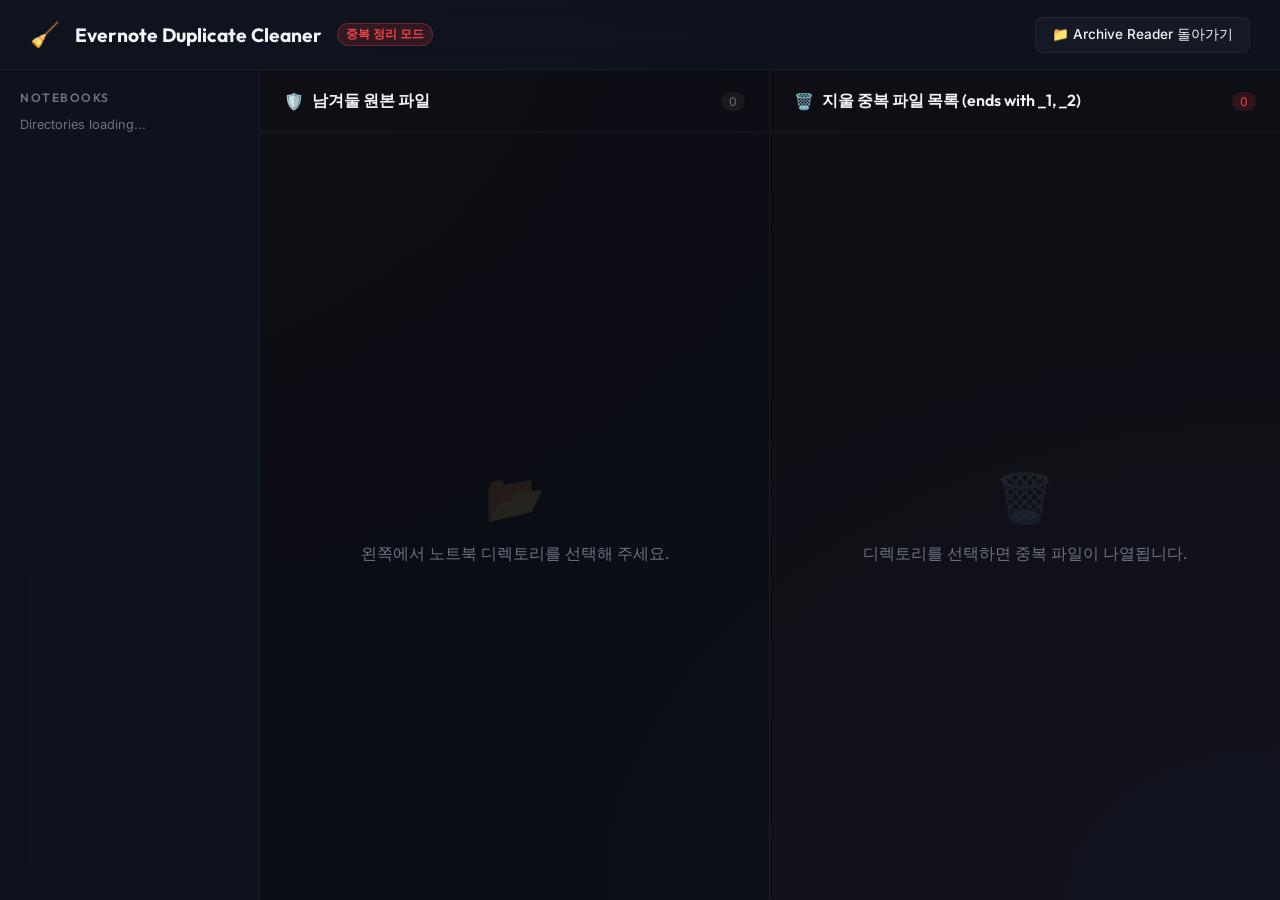
==== templates/cleaner.html @ 9acb80c5 "Initial commit: Evernote Archive Navigator & Cleaner" ====
<!DOCTYPE html>
<html lang="ko">
<head>
    <meta charset="UTF-8">
    <meta name="viewport" content="width=device-width, initial-scale=1.0">
    <title>Evernote Archive Duplicate Cleaner</title>
    
    <!-- Google Fonts -->
    <link rel="preconnect" href="https://fonts.googleapis.com">
    <link rel="preconnect" href="https://fonts.gstatic.com" crossorigin>
    <link href="https://fonts.googleapis.com/css2?family=Inter:wght@300;400;500;600;700&family=Outfit:wght@400;500;600;700;800&display=swap" rel="stylesheet">

    <!-- Shared Premium Vanilla CSS Stylesheet -->
    <link rel="stylesheet" href="/static/style.css">
</head>
<body class="cleaner-layout">

    <!-- App Header -->
    <div class="app-header">
        <div class="header-left">
            <span style="font-size: 1.5rem;">🧹</span>
            <div class="header-title">Evernote Duplicate Cleaner</div>
            <span class="header-badge">중복 정리 모드</span>
        </div>
        <a href="/" class="btn-link">📁 Archive Reader 돌아가기</a>
    </div>

    <!-- 3-Pane Body -->
    <div class="app-body">
        
        <!-- [Pane 1] Directory Navigation -->
        <div class="dir-sidebar">
            <div class="section-title">Notebooks</div>
            <div id="dir-list">
                <!-- Loaded dynamically -->
                <div style="font-size:0.8rem; color:var(--text-muted);">Directories loading...</div>
            </div>
        </div>

        <div class="workspace-panes">
            
            <!-- [Pane 2] Files to KEEP -->
            <div class="content-pane">
                <div class="pane-header">
                    <div class="pane-title">
                        <span>🛡️</span> 남겨둘 원본 파일
                    </div>
                    <span class="pane-count" id="keep-count">0</span>
                </div>
                
                <div class="pane-body" id="keep-pane-body">
                    <div class="empty-pane-message">
                        <div class="empty-icon">📂</div>
                        <p>왼쪽에서 노트북 디렉토리를 선택해 주세요.</p>
                    </div>
                </div>
            </div>

            <!-- [Pane 3] Files to DELETE -->
            <div class="content-pane" style="background: rgba(239, 68, 68, 0.015);">
                <div class="pane-header">
                    <div class="pane-title">
                        <span>🗑️</span> 지울 중복 파일 목록 (ends with _1, _2)
                    </div>
                    <span class="pane-count" id="delete-count" style="background: rgba(239, 68, 68, 0.15); color: var(--accent-danger);">0</span>
                </div>
                
                <div class="pane-body" id="delete-pane-body">
                    <div class="empty-pane-message">
                        <div class="empty-icon">🗑️</div>
                        <p>디렉토리를 선택하면 중복 파일이 나열됩니다.</p>
                    </div>
                </div>
                
                <!-- Action Footer -->
                <div class="pane-footer" id="delete-pane-footer" style="display: none;">
                    <div class="selection-controls">
                        <span class="control-link" onclick="selectAll(true)">All</span>
                        <span style="color:var(--border-hover)">|</span>
                        <span class="control-link" onclick="selectAll(false)">None</span>
                    </div>
                    <button class="btn-action" id="btn-delete-action" onclick="executeDeletion()" disabled>
                        <span>🔥</span> 선택한 중복 파일 지우기
                    </button>
                </div>
            </div>

        </div>
    </div>

    <!-- Success Toast Notification -->
    <div class="toast" id="toast-notif">
        🎉 선택한 중복 파일들을 성공적으로 지웠습니다!
    </div>

    <script>
        let currentNotebook = null;
        let deleteFilesList = [];

        document.addEventListener("DOMContentLoaded", () => {
            loadNotebooks();
        });

        // Load Notebooks (Pane 1)
        async function loadNotebooks() {
            try {
                const response = await fetch('/api/notebooks');
                const notebooks = await response.json();
                const container = document.getElementById("dir-list");
                
                let html = "";
                notebooks.forEach(nb => {
                    html += `
                        <div class="dir-item ${currentNotebook === nb.name ? 'active' : ''}" onclick="selectDirectory('${nb.name}')" id="dir-${nb.name}">
                            <div style="overflow: hidden; text-overflow: ellipsis; white-space: nowrap;">📁 <span>${nb.name}</span></div>
                            <span class="dir-count">${nb.count}</span>
                        </div>
                    `;
                });
                
                container.innerHTML = html || `<div style="font-size:0.8rem; color:var(--text-muted);">No notebooks found</div>`;
            } catch (e) {
                console.error("Failed to load notebooks:", e);
            }
        }

        // Select Notebook (Triggers Pane 2 & 3 scan)
        async function selectDirectory(name) {
            currentNotebook = name;
            
            // Update Active highlights
            document.querySelectorAll(".dir-item").forEach(item => item.classList.remove("active"));
            const target = document.getElementById(`dir-${name}`);
            if (target) target.classList.add("active");

            showLoading();

            try {
                const response = await fetch(`/api/cleaner/scan/${name}`);
                const data = await response.json();
                
                renderKeepPane(data.keep);
                renderDeletePane(data.delete);
            } catch (e) {
                console.error("Failed to scan directory:", e);
                showError();
            }
        }

        function showLoading() {
            const keepBody = document.getElementById("keep-pane-body");
            const deleteBody = document.getElementById("delete-pane-body");
            
            const loader = `
                <div class="empty-pane-message">
                    <div class="empty-icon">⏳</div>
                    <p>스캔 중...</p>
                </div>
            `;
            
            keepBody.innerHTML = loader;
            deleteBody.innerHTML = loader;
            document.getElementById("delete-pane-footer").style.display = "none";
        }

        function showError() {
            const err = `
                <div class="empty-pane-message">
                    <div class="empty-icon">⚠️</div>
                    <p>스캔하는 동안 오류가 발생했습니다.</p>
                </div>
            `;
            document.getElementById("keep-pane-body").innerHTML = err;
            document.getElementById("delete-pane-body").innerHTML = err;
        }

        // Render Keep Pane (Pane 2)
        function renderKeepPane(files) {
            const body = document.getElementById("keep-pane-body");
            document.getElementById("keep-count").textContent = files.length;

            if (files.length === 0) {
                body.innerHTML = `
                    <div class="empty-pane-message">
                        <div class="empty-icon">🛡️</div>
                        <p>보관할 대상이 없습니다.</p>
                    </div>
                `;
                return;
            }

            let html = "";
            files.forEach(f => {
                html += `
                    <div class="file-entry">
                        <div class="file-info">
                            <div class="file-name" title="${f.filename}">${f.filename}</div>
                            <div class="file-meta">
                                <span>⚖️ ${f.size}</span>
                                <span>🕒 ${f.date}</span>
                            </div>
                        </div>
                        <span style="color:var(--accent-secondary); font-size:1.1rem; filter:drop-shadow(0 0 4px rgba(16,185,129,0.3));">🛡️</span>
                    </div>
                `;
            });
            body.innerHTML = html;
        }

        // Render Delete Pane (Pane 3)
        function renderDeletePane(files) {
            const body = document.getElementById("delete-pane-body");
            const countElem = document.getElementById("delete-count");
            const footer = document.getElementById("delete-pane-footer");
            
            deleteFilesList = files;
            countElem.textContent = files.length;

            if (files.length === 0) {
                body.innerHTML = `
                    <div class="empty-pane-message" style="color:var(--accent-secondary)">
                        <div class="empty-icon" style="opacity:0.3">✨</div>
                        <h3>이 디렉토리는 깨끗합니다!</h3>
                        <p style="margin-top:8px; font-size:0.85rem; color:var(--text-muted);">중복 파일(_1, _2)이 발견되지 않았습니다.</p>
                    </div>
                `;
                footer.style.display = "none";
                return;
            }

            let html = "";
            files.forEach((f, idx) => {
                html += `
                    <div class="file-entry" style="border-color: rgba(239,68,68,0.15);">
                        <div class="file-info">
                            <div class="file-name" title="${f.filename}" style="color:var(--text-title); font-weight:600;">${f.filename}</div>
                            <div class="file-meta">
                                <span style="color:var(--accent-danger);">🗑️ 중복</span>
                                <span>⚖️ ${f.size}</span>
                                <span>🕒 ${f.date}</span>
                            </div>
                            <div style="font-size:0.7rem; color:var(--text-muted); margin-top:4px;">
                                ↳ 원본 보관: <span style="color:var(--accent-primary);">${f.keep_version}</span>
                            </div>
                        </div>
                        <label class="check-container">
                            <input type="checkbox" class="checkbox-input" id="check-${idx}" checked onchange="updateButtonState()">
                            <span class="custom-checkbox"></span>
                        </label>
                    </div>
                `;
            });
            
            body.innerHTML = html;
            footer.style.display = "flex";
            updateButtonState();
        }

        // Update action button disable state based on checks
        function updateButtonState() {
            const btn = document.getElementById("btn-delete-action");
            const anyChecked = getSelectedFilenames().length > 0;
            btn.disabled = !anyChecked;
        }

        // Get selected filenames to delete
        function getSelectedFilenames() {
            const selected = [];
            deleteFilesList.forEach((f, idx) => {
                const cb = document.getElementById(`check-${idx}`);
                if (cb && cb.checked) {
                    selected.push(f.filename);
                }
            });
            return selected;
        }

        // Select All / Selection Controls
        function selectAll(checked) {
            deleteFilesList.forEach((_, idx) => {
                const cb = document.getElementById(`check-${idx}`);
                if (cb) cb.checked = checked;
            });
            updateButtonState();
        }

        // Execute Deletion via Backend API
        async function executeDeletion() {
            const selectedFiles = getSelectedFilenames();
            if (selectedFiles.length === 0) return;

            const confirmMsg = `정말로 선택한 ${selectedFiles.length}개의 중복 파일(_1, _2)을 영구히 삭제하시겠습니까?\n이 작업은 되돌릴 수 없습니다.`;
            if (!confirm(confirmMsg)) return;

            const btn = document.getElementById("btn-delete-action");
            btn.disabled = true;
            btn.innerHTML = "<span>⏳</span> 삭제 중...";

            try {
                const response = await fetch('/api/cleaner/delete', {
                    method: 'POST',
                    headers: {
                        'Content-Type': 'application/json'
                    },
                    body: JSON.stringify({
                        notebook: currentNotebook,
                        files: selectedFiles
                    })
                });

                const result = await response.json();
                if (result.status === "success") {
                    showToast();
                    // Reload directory and sidebar counts
                    await selectDirectory(currentNotebook);
                    await loadNotebooks();
                } else {
                    alert("삭제 작업 중 오류가 발생했습니다: " + JSON.stringify(result.errors));
                    btn.innerHTML = "<span>🔥</span> 선택한 중복 파일 지우기";
                    updateButtonState();
                }
            } catch (e) {
                console.error("Deletion failed:", e);
                alert("서버 연결 실패로 인해 삭제에 실패했습니다.");
                btn.innerHTML = "<span>🔥</span> 선택한 중복 파일 지우기";
                updateButtonState();
            }
        }

        // Toast Trigger
        function showToast() {
            const toast = document.getElementById("toast-notif");
            toast.style.display = "block";
            setTimeout(() => {
                toast.style.display = "none";
            }, 3000);
        }
    </script>
</body>
</html>
---- static/style.css ----
/* ==========================================================================
   Evernote Archive Navigator & Cleaner Shared CSS System
   Aesthetic, Vibrant Modern Dark Mode Design
   ========================================================================== */

:root {
    --bg-main: #0B0E14;
    --bg-sidebar: rgba(15, 20, 32, 0.7);
    --bg-card: rgba(22, 29, 45, 0.45);
    --bg-card-hover: rgba(30, 39, 61, 0.6);
    --border-color: rgba(255, 255, 255, 0.05);
    --border-hover: rgba(255, 255, 255, 0.12);
    
    /* Accents */
    --accent-primary: #3B82F6;
    --accent-primary-rgb: 59, 130, 246;
    --accent-secondary: #10B981;
    --accent-danger: #EF4444;
    --accent-danger-hover: #DC2626;
    
    /* Typography */
    --text-title: #F3F4F6;
    --text-body: #9CA3AF;
    --text-muted: #6B7280;
    
    /* Dimensions */
    --sidebar-width: 280px;
    --cleaner-sidebar-width: 260px;
    --list-width: 360px;
    --pane-width: 50%;
    
    /* Effects */
    --shadow-premium: 0 8px 32px 0 rgba(0, 0, 0, 0.37);
}

/* ==========================================================================
   1. Base Global Reset & Scrollbars
   ========================================================================== */
* {
    box-sizing: border-box;
    margin: 0;
    padding: 0;
}

body {
    font-family: 'Inter', sans-serif;
    background-color: var(--bg-main);
    color: var(--text-body);
    height: 100vh;
    overflow: hidden;
    display: flex;
}

/* Base layouts */
.index-layout {
    flex-direction: row;
    background-image: 
        radial-gradient(at 0% 0%, rgba(59, 130, 246, 0.07) 0px, transparent 50%),
        radial-gradient(at 100% 100%, rgba(16, 185, 129, 0.05) 0px, transparent 50%);
}

.cleaner-layout {
    flex-direction: column;
    background-image: 
        radial-gradient(at 0% 0%, rgba(239, 68, 68, 0.04) 0px, transparent 50%),
        radial-gradient(at 100% 100%, rgba(59, 130, 246, 0.05) 0px, transparent 50%);
}

/* Custom Scrollbars */
::-webkit-scrollbar {
    width: 6px;
    height: 6px;
}
::-webkit-scrollbar-track {
    background: transparent;
}
::-webkit-scrollbar-thumb {
    background: rgba(255, 255, 255, 0.1);
    border-radius: 4px;
}
::-webkit-scrollbar-thumb:hover {
    background: rgba(255, 255, 255, 0.25);
}

/* ==========================================================================
   2. Shared UI Components
   ========================================================================== */
.section-title {
    font-family: 'Outfit', sans-serif;
    font-size: 0.75rem;
    font-weight: 600;
    text-transform: uppercase;
    letter-spacing: 1.5px;
    color: var(--text-muted);
    margin-bottom: 12px;
}

/* Toast popup notification */
.toast {
    position: fixed;
    bottom: 30px;
    right: 30px;
    background: rgba(16, 185, 129, 0.95);
    border: 1px solid rgba(16, 185, 129, 0.4);
    color: white;
    padding: 12px 24px;
    border-radius: 8px;
    box-shadow: 0 8px 32px rgba(0,0,0,0.5);
    font-size: 0.9rem;
    font-weight: 500;
    display: none;
    z-index: 1000;
    animation: slideIn 0.3s cubic-bezier(0.4, 0, 0.2, 1);
}

@keyframes slideIn {
    from { transform: translateY(20px); opacity: 0; }
    to { transform: translateY(0); opacity: 1; }
}

/* Empty State Styling */
.viewer-empty, .empty-pane-message {
    display: flex;
    flex-direction: column;
    align-items: center;
    justify-content: center;
    height: 100%;
    color: var(--text-muted);
    text-align: center;
    padding: 40px;
}

.viewer-empty-icon, .empty-icon {
    font-size: 3rem;
    margin-bottom: 16px;
    color: rgba(255, 255, 255, 0.1);
}

/* ==========================================================================
   3. Index / MDBrowser Specific CSS (templates/index.html)
   ========================================================================== */

/* 3-Column Layout */
.sidebar {
    width: var(--sidebar-width);
    background: var(--bg-sidebar);
    backdrop-filter: blur(16px);
    -webkit-backdrop-filter: blur(16px);
    border-right: 1px solid var(--border-color);
    display: flex;
    flex-direction: column;
    flex-shrink: 0;
}

.notes-list-panel {
    width: var(--list-width);
    background: rgba(11, 14, 20, 0.4);
    border-right: 1px solid var(--border-color);
    display: flex;
    flex-direction: column;
    flex-shrink: 0;
}

.viewer-panel {
    flex-grow: 1;
    display: flex;
    flex-direction: column;
    background: rgba(11, 14, 20, 0.25);
    overflow: hidden;
    position: relative;
}

/* Logo Section */
.logo-section {
    padding: 24px;
    border-bottom: 1px solid var(--border-color);
}

.logo-title {
    font-family: 'Outfit', sans-serif;
    font-size: 1.25rem;
    font-weight: 700;
    color: var(--text-title);
    display: flex;
    align-items: center;
    gap: 10px;
    letter-spacing: -0.5px;
}

.logo-icon {
    color: var(--accent-primary);
    font-size: 1.5rem;
}

.scrollable-content {
    flex-grow: 1;
    overflow-y: auto;
    padding: 20px;
}

.scrollable-content .section-title {
    margin-top: 24px;
}
.scrollable-content .section-title:first-child {
    margin-top: 0;
}

/* Navigation Lists (Notebooks, Tags) */
.nav-item {
    display: flex;
    align-items: center;
    justify-content: space-between;
    padding: 10px 12px;
    border-radius: 8px;
    cursor: pointer;
    transition: all 0.2s cubic-bezier(0.4, 0, 0.2, 1);
    margin-bottom: 4px;
    font-size: 0.9rem;
    border: 1px solid transparent;
}

.nav-item:hover {
    background-color: var(--bg-card-hover);
    color: var(--text-title);
    border: 1px solid var(--border-color);
}

.nav-item.active {
    background-color: rgba(var(--accent-primary-rgb), 0.15);
    color: var(--text-title);
    border: 1px solid rgba(var(--accent-primary-rgb), 0.3);
    font-weight: 500;
}

.nav-item-left {
    display: flex;
    align-items: center;
    gap: 10px;
    overflow: hidden;
    text-overflow: ellipsis;
    white-space: nowrap;
}

.nav-count {
    background: rgba(255, 255, 255, 0.05);
    padding: 2px 8px;
    border-radius: 20px;
    font-size: 0.75rem;
    color: var(--text-muted);
}

.nav-item.active .nav-count {
    background: rgba(var(--accent-primary-rgb), 0.2);
    color: var(--accent-primary);
}

/* Global Tag Cloud */
.tag-cloud {
    display: flex;
    flex-wrap: wrap;
    gap: 6px;
    margin-top: 10px;
}

.tag-badge {
    background: rgba(255, 255, 255, 0.03);
    border: 1px solid var(--border-color);
    color: var(--text-body);
    padding: 4px 10px;
    border-radius: 14px;
    font-size: 0.75rem;
    cursor: pointer;
    transition: all 0.15s ease;
}

.tag-badge:hover, .tag-badge.active {
    background: rgba(var(--accent-primary-rgb), 0.15);
    border-color: rgba(var(--accent-primary-rgb), 0.4);
    color: var(--text-title);
}

/* Search Container */
.list-header {
    padding: 20px;
    border-bottom: 1px solid var(--border-color);
}

.search-container {
    position: relative;
}

.search-input {
    width: 100%;
    background: rgba(255, 255, 255, 0.03);
    border: 1px solid var(--border-color);
    border-radius: 8px;
    padding: 10px 12px 10px 36px;
    color: var(--text-title);
    font-family: inherit;
    font-size: 0.9rem;
    transition: all 0.2s ease;
}

.search-input:focus {
    outline: none;
    border-color: var(--accent-primary);
    background: rgba(255, 255, 255, 0.05);
    box-shadow: 0 0 0 3px rgba(var(--accent-primary-rgb), 0.15);
}

.search-icon {
    position: absolute;
    left: 12px;
    top: 50%;
    transform: translateY(-50%);
    color: var(--text-muted);
    pointer-events: none;
    font-size: 0.95rem;
}

/* Note Cards List */
.cards-container {
    flex-grow: 1;
    overflow-y: auto;
    padding: 16px;
}

.note-card {
    background: var(--bg-card);
    border: 1px solid var(--border-color);
    border-radius: 12px;
    padding: 16px;
    margin-bottom: 12px;
    cursor: pointer;
    transition: all 0.25s cubic-bezier(0.4, 0, 0.2, 1);
    position: relative;
    overflow: hidden;
}

.note-card:hover {
    transform: translateY(-2px);
    background: var(--bg-card-hover);
    border-color: var(--border-hover);
    box-shadow: var(--shadow-premium);
}

.note-card.active {
    background: rgba(var(--accent-primary-rgb), 0.08);
    border-color: rgba(var(--accent-primary-rgb), 0.4);
}

.note-card.active::before {
    content: '';
    position: absolute;
    left: 0;
    top: 0;
    bottom: 0;
    width: 4px;
    background: var(--accent-primary);
}

.card-title {
    font-family: 'Outfit', sans-serif;
    font-size: 0.95rem;
    font-weight: 600;
    color: var(--text-title);
    margin-bottom: 6px;
    line-height: 1.4;
    display: -webkit-box;
    -webkit-line-clamp: 2;
    -webkit-box-orient: vertical;
    overflow: hidden;
}

.card-meta {
    display: flex;
    align-items: center;
    justify-content: space-between;
    font-size: 0.75rem;
    color: var(--text-muted);
    margin-bottom: 8px;
}

.card-snippet {
    font-size: 0.8rem;
    color: var(--text-body);
    line-height: 1.5;
    display: -webkit-box;
    -webkit-line-clamp: 2;
    -webkit-box-orient: vertical;
    overflow: hidden;
    margin-bottom: 10px;
}

.card-tags {
    display: flex;
    flex-wrap: wrap;
    gap: 4px;
}

.card-tag {
    background: rgba(255, 255, 255, 0.03);
    border: 1px solid var(--border-color);
    color: var(--text-muted);
    font-size: 0.7rem;
    padding: 1px 6px;
    border-radius: 4px;
}

/* Note Reader Headers */
.viewer-header {
    padding: 30px 40px;
    border-bottom: 1px solid var(--border-color);
    background: rgba(11, 14, 20, 0.15);
}

.viewer-title {
    font-family: 'Outfit', sans-serif;
    font-size: 1.8rem;
    font-weight: 700;
    color: var(--text-title);
    margin-bottom: 12px;
    line-height: 1.3;
}

.viewer-meta-grid {
    display: flex;
    flex-wrap: wrap;
    gap: 20px;
    font-size: 0.8rem;
    color: var(--text-muted);
    border-top: 1px solid rgba(255,255,255,0.03);
    padding-top: 12px;
}

.meta-field {
    display: flex;
    align-items: center;
    gap: 6px;
}

.meta-label {
    font-weight: 500;
    color: var(--text-muted);
}

.meta-value {
    color: var(--text-body);
}

.viewer-body {
    flex-grow: 1;
    overflow-y: auto;
    padding: 40px;
    line-height: 1.7;
    font-size: 1rem;
    color: rgba(243, 244, 246, 0.85);
}

.icon {
    display: inline-block;
    width: 1em;
    height: 1em;
    stroke-width: 0;
    stroke: currentColor;
    fill: currentColor;
}

/* ==========================================================================
   4. Markdown Visual Rendering Elements
   ========================================================================== */
.markdown-body h1, .markdown-body h2, .markdown-body h3, .markdown-body h4 {
    font-family: 'Outfit', sans-serif;
    color: var(--text-title);
    margin-top: 32px;
    margin-bottom: 16px;
    font-weight: 600;
    line-height: 1.3;
}

.markdown-body h1 { font-size: 1.5rem; border-bottom: 1px solid var(--border-color); padding-bottom: 8px; }
.markdown-body h2 { font-size: 1.3rem; }
.markdown-body h3 { font-size: 1.1rem; }

.markdown-body p {
    margin-bottom: 16px;
}

.markdown-body a {
    color: var(--accent-primary);
    text-decoration: none;
    border-bottom: 1px solid transparent;
    transition: border 0.15s ease;
}

.markdown-body a:hover {
    border-bottom-color: var(--accent-primary);
}

.markdown-body ul, .markdown-body ol {
    margin-left: 24px;
    margin-bottom: 16px;
}

.markdown-body li {
    margin-bottom: 6px;
}

.markdown-body code {
    font-family: 'Courier New', Courier, monospace;
    background: rgba(255, 255, 255, 0.05);
    padding: 2px 6px;
    border-radius: 4px;
    font-size: 0.9em;
    color: #F87171;
}

.markdown-body pre {
    background: #1E293B !important;
    padding: 16px;
    border-radius: 8px;
    overflow-x: auto;
    margin-bottom: 20px;
    border: 1px solid var(--border-color);
}

.markdown-body pre code {
    background: transparent;
    padding: 0;
    color: inherit;
    font-size: 0.9rem;
}

.markdown-body blockquote {
    border-left: 4px solid var(--accent-primary);
    padding-left: 16px;
    margin-bottom: 20px;
    color: var(--text-muted);
    font-style: italic;
    background: rgba(255, 255, 255, 0.01);
    padding-top: 8px;
    padding-bottom: 8px;
    border-top-right-radius: 4px;
    border-bottom-right-radius: 4px;
}

.markdown-body img {
    max-width: 100%;
    height: auto;
    border-radius: 8px;
    margin-top: 16px;
    margin-bottom: 16px;
    border: 1px solid var(--border-color);
    box-shadow: 0 4px 20px rgba(0, 0, 0, 0.3);
    display: block;
}

.markdown-body table {
    width: 100%;
    border-collapse: collapse;
    margin-bottom: 20px;
    font-size: 0.9rem;
}

.markdown-body th, .markdown-body td {
    border: 1px solid var(--border-color);
    padding: 8px 12px;
    text-align: left;
}

.markdown-body th {
    background: rgba(255, 255, 255, 0.03);
    color: var(--text-title);
    font-weight: 600;
}

/* ==========================================================================
   5. Cleaner / Duplicate Cleaner Specific CSS (templates/cleaner.html)
   ========================================================================== */

/* Cleaner Header Styling */
.app-header {
    height: 70px;
    border-bottom: 1px solid var(--border-color);
    background: rgba(15, 20, 32, 0.8);
    backdrop-filter: blur(12px);
    display: flex;
    align-items: center;
    justify-content: space-between;
    padding: 0 30px;
    flex-shrink: 0;
}

.header-left {
    display: flex;
    align-items: center;
    gap: 15px;
}

.header-title {
    font-family: 'Outfit', sans-serif;
    font-size: 1.2rem;
    font-weight: 700;
    color: var(--text-title);
}

.header-badge {
    background: rgba(239, 68, 68, 0.15);
    color: var(--accent-danger);
    border: 1px solid rgba(239, 68, 68, 0.3);
    font-size: 0.75rem;
    padding: 2px 8px;
    border-radius: 20px;
    font-weight: 600;
}

.btn-link {
    background: rgba(255,255,255,0.03);
    border: 1px solid var(--border-color);
    color: var(--text-title);
    text-decoration: none;
    padding: 8px 16px;
    border-radius: 8px;
    font-size: 0.85rem;
    transition: all 0.2s ease;
    font-weight: 500;
}

.btn-link:hover {
    background: rgba(255,255,255,0.08);
    border-color: var(--border-hover);
}

/* 3-Pane Body Cleaner */
.app-body {
    display: flex;
    flex-grow: 1;
    overflow: hidden;
}

/* Directory Sidebar (Pane 1) */
.dir-sidebar {
    width: var(--cleaner-sidebar-width);
    background: var(--bg-sidebar);
    backdrop-filter: blur(16px);
    border-right: 1px solid var(--border-color);
    display: flex;
    flex-direction: column;
    flex-shrink: 0;
    padding: 20px;
    overflow-y: auto;
}

.dir-item {
    display: flex;
    align-items: center;
    justify-content: space-between;
    padding: 10px 12px;
    border-radius: 8px;
    cursor: pointer;
    transition: all 0.2s ease;
    margin-bottom: 6px;
    font-size: 0.9rem;
    border: 1px solid transparent;
}

.dir-item:hover {
    background-color: var(--bg-card-hover);
    color: var(--text-title);
    border: 1px solid var(--border-color);
}

.dir-item.active {
    background-color: rgba(239, 68, 68, 0.1);
    color: var(--text-title);
    border: 1px solid rgba(239, 68, 68, 0.25);
    font-weight: 500;
}

.dir-count {
    background: rgba(255, 255, 255, 0.04);
    padding: 2px 6px;
    border-radius: 10px;
    font-size: 0.7rem;
    color: var(--text-muted);
}

.dir-item.active .dir-count {
    background: rgba(239, 68, 68, 0.15);
    color: var(--accent-danger);
}

/* Panes 2 & 3 Workspace Container */
.workspace-panes {
    flex-grow: 1;
    display: flex;
    overflow: hidden;
    background: rgba(11, 14, 20, 0.2);
}

.content-pane {
    width: var(--pane-width);
    display: flex;
    flex-direction: column;
    overflow: hidden;
}

.content-pane:first-child {
    border-right: 1px solid var(--border-color);
}

.pane-header {
    padding: 20px 24px;
    border-bottom: 1px solid var(--border-color);
    background: rgba(11, 14, 20, 0.1);
    display: flex;
    justify-content: space-between;
    align-items: center;
}

.pane-title {
    font-family: 'Outfit', sans-serif;
    font-size: 1rem;
    font-weight: 600;
    color: var(--text-title);
    display: flex;
    align-items: center;
    gap: 8px;
}

.pane-count {
    background: rgba(255, 255, 255, 0.05);
    padding: 2px 8px;
    border-radius: 12px;
    font-size: 0.75rem;
    color: var(--text-muted);
}

.pane-body {
    flex-grow: 1;
    overflow-y: auto;
    padding: 20px 24px;
}

/* File list entries */
.file-entry {
    background: var(--bg-card);
    border: 1px solid var(--border-color);
    border-radius: 8px;
    padding: 12px 16px;
    margin-bottom: 10px;
    display: flex;
    align-items: center;
    justify-content: space-between;
    transition: all 0.2s ease;
}

.file-entry:hover {
    background: var(--bg-card-hover);
    border-color: var(--border-hover);
}

.file-info {
    overflow: hidden;
    margin-right: 15px;
}

.file-name {
    font-size: 0.85rem;
    font-weight: 500;
    color: var(--text-title);
    margin-bottom: 4px;
    text-overflow: ellipsis;
    white-space: nowrap;
    overflow: hidden;
}

.file-meta {
    font-size: 0.75rem;
    color: var(--text-muted);
    display: flex;
    gap: 12px;
}

/* Checkbox styling */
.check-container {
    display: flex;
    align-items: center;
    justify-content: center;
    cursor: pointer;
}

.custom-checkbox {
    width: 18px;
    height: 18px;
    background: rgba(255,255,255,0.03);
    border: 1px solid var(--border-color);
    border-radius: 4px;
    display: flex;
    align-items: center;
    justify-content: center;
    transition: all 0.15s ease;
}

.file-entry:hover .custom-checkbox {
    border-color: var(--border-hover);
}

.checkbox-input {
    display: none;
}

.checkbox-input:checked + .custom-checkbox {
    background: var(--accent-danger);
    border-color: var(--accent-danger);
}

.checkbox-input:checked + .custom-checkbox::after {
    content: '✓';
    color: white;
    font-size: 0.7rem;
    font-weight: bold;
}

/* Action footer inside Pane 3 */
.pane-footer {
    padding: 20px 24px;
    border-top: 1px solid var(--border-color);
    background: rgba(11, 14, 20, 0.15);
    display: flex;
    justify-content: space-between;
    align-items: center;
}

.btn-action {
    background: var(--accent-danger);
    color: white;
    border: none;
    padding: 12px 24px;
    border-radius: 8px;
    font-family: inherit;
    font-size: 0.9rem;
    font-weight: 600;
    cursor: pointer;
    transition: all 0.2s ease;
    box-shadow: 0 4px 12px rgba(239, 68, 68, 0.25);
    display: flex;
    align-items: center;
    gap: 8px;
}

.btn-action:hover {
    background: var(--accent-danger-hover);
    transform: translateY(-1px);
    box-shadow: 0 6px 16px rgba(239, 68, 68, 0.35);
}

.btn-action:active {
    transform: translateY(0);
}

.btn-action:disabled {
    background: rgba(255, 255, 255, 0.05);
    color: var(--text-muted);
    cursor: not-allowed;
    transform: none;
    box-shadow: none;
    border: 1px solid var(--border-color);
}

/* Selection helpers */
.selection-controls {
    display: flex;
    gap: 12px;
    font-size: 0.8rem;
}

.control-link {
    color: var(--accent-primary);
    cursor: pointer;
    text-decoration: none;
}

.control-link:hover {
    text-decoration: underline;
}
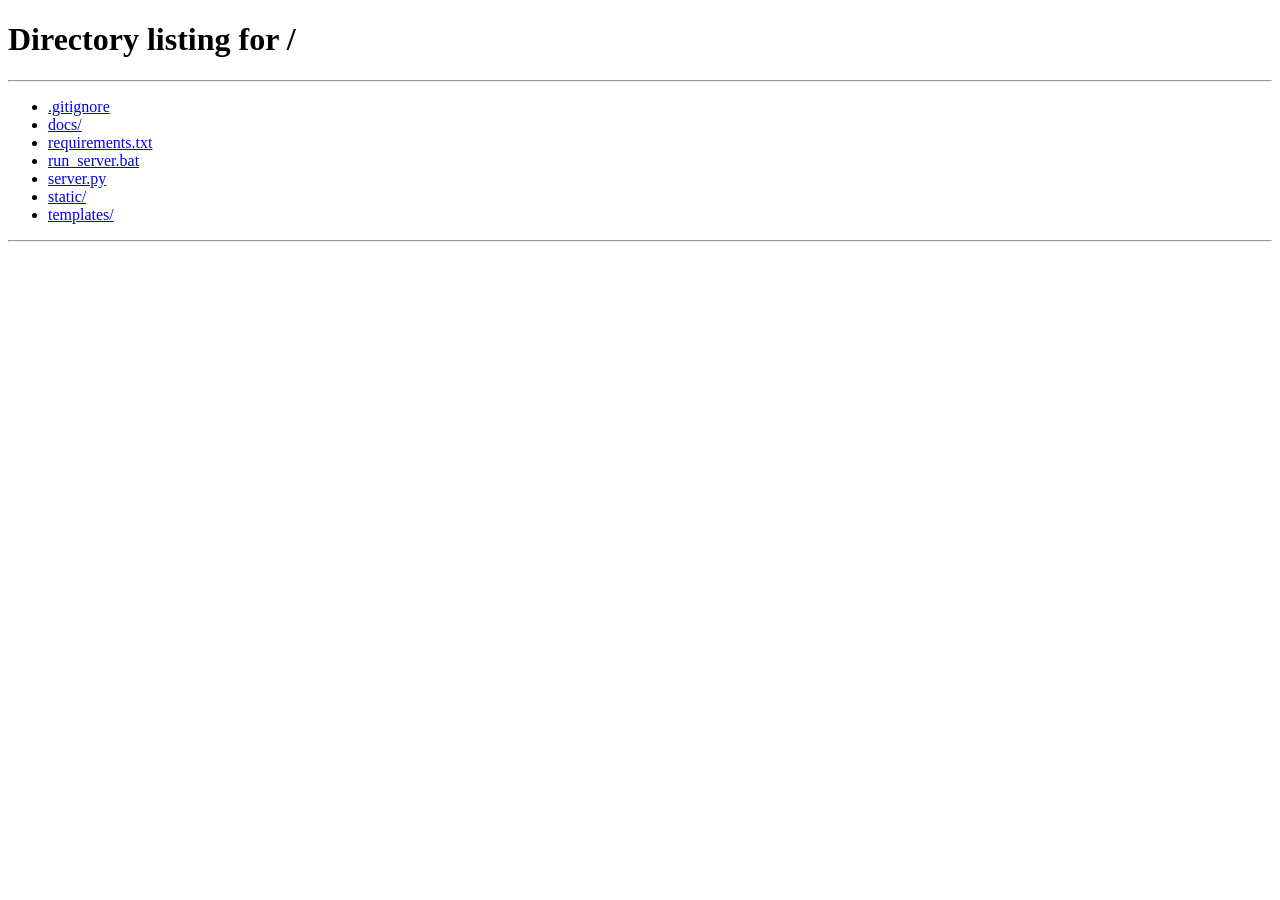
==== commit 0d321934: "Convert MDBrowser to standalone executable with dynamic path configuration" ====
--- a/templates/cleaner.html
+++ b/templates/cleaner.html
@@ -97,8 +97,24 @@
         let currentNotebook = null;
         let deleteFilesList = [];
 
+        async function checkConfigAndLoad() {
+            try {
+                const response = await fetch('/api/config');
+                const config = await response.json();
+                if (!config.is_valid) {
+                    alert("마크다운 보관소 경로 설정이 필요합니다. 메인 페이지로 이동합니다.");
+                    window.location.href = "/";
+                } else {
+                    loadNotebooks();
+                }
+            } catch (e) {
+                console.error("Failed to verify configuration:", e);
+                window.location.href = "/";
+            }
+        }
+
         document.addEventListener("DOMContentLoaded", () => {
-            loadNotebooks();
+            checkConfigAndLoad();
         });
 
         // Load Notebooks (Pane 1)
--- a/static/style.css
+++ b/static/style.css
@@ -884,3 +884,214 @@
 .control-link:hover {
     text-decoration: underline;
 }
+
+/* ==========================================================================
+   6. Settings Modal and Gear Button Styling
+   ========================================================================== */
+.btn-settings {
+    background: transparent;
+    border: none;
+    color: var(--text-muted);
+    font-size: 1.15rem;
+    cursor: pointer;
+    padding: 6px;
+    border-radius: 6px;
+    transition: all 0.25s cubic-bezier(0.4, 0, 0.2, 1);
+    display: flex;
+    align-items: center;
+    justify-content: center;
+}
+
+.btn-settings:hover {
+    color: var(--text-title);
+    background: rgba(255, 255, 255, 0.05);
+    transform: rotate(45deg);
+}
+
+.modal-backdrop {
+    position: fixed;
+    top: 0;
+    left: 0;
+    width: 100vw;
+    height: 100vh;
+    background: rgba(0, 0, 0, 0.55);
+    backdrop-filter: blur(8px);
+    -webkit-backdrop-filter: blur(8px);
+    display: flex;
+    align-items: center;
+    justify-content: center;
+    z-index: 2000;
+    opacity: 0;
+    pointer-events: none;
+    transition: opacity 0.25s ease;
+}
+
+.modal-backdrop.active {
+    opacity: 1;
+    pointer-events: auto;
+}
+
+.modal-container {
+    background: rgba(15, 20, 32, 0.92);
+    backdrop-filter: blur(20px);
+    -webkit-backdrop-filter: blur(20px);
+    border: 1px solid var(--border-hover);
+    border-radius: 16px;
+    width: 480px;
+    max-width: 90%;
+    padding: 28px;
+    box-shadow: var(--shadow-premium), 0 0 40px rgba(59, 130, 246, 0.08);
+    transform: scale(0.93);
+    transition: transform 0.25s cubic-bezier(0.34, 1.56, 0.64, 1);
+}
+
+.modal-backdrop.active .modal-container {
+    transform: scale(1);
+}
+
+.modal-header {
+    display: flex;
+    justify-content: space-between;
+    align-items: center;
+    margin-bottom: 20px;
+    border-bottom: 1px solid var(--border-color);
+    padding-bottom: 12px;
+}
+
+.modal-title {
+    font-family: 'Outfit', sans-serif;
+    font-size: 1.2rem;
+    font-weight: 700;
+    color: var(--text-title);
+    display: flex;
+    align-items: center;
+    gap: 8px;
+}
+
+.btn-close-modal {
+    background: transparent;
+    border: none;
+    color: var(--text-muted);
+    font-size: 1.3rem;
+    cursor: pointer;
+    transition: color 0.15s ease;
+    display: flex;
+    align-items: center;
+    justify-content: center;
+    padding: 4px;
+    border-radius: 4px;
+}
+
+.btn-close-modal:hover {
+    color: var(--text-title);
+    background: rgba(255, 255, 255, 0.05);
+}
+
+.modal-body {
+    margin-bottom: 24px;
+}
+
+.form-group {
+    display: flex;
+    flex-direction: column;
+    gap: 8px;
+    margin-bottom: 16px;
+}
+
+.form-label {
+    font-size: 0.8rem;
+    font-weight: 600;
+    color: var(--text-title);
+    text-transform: uppercase;
+    letter-spacing: 0.5px;
+}
+
+.form-input-wrapper {
+    display: flex;
+    gap: 8px;
+}
+
+.form-input {
+    background: rgba(255, 255, 255, 0.02);
+    border: 1px solid var(--border-color);
+    border-radius: 8px;
+    padding: 10px 14px;
+    color: var(--text-title);
+    font-family: inherit;
+    font-size: 0.85rem;
+    width: 100%;
+    transition: all 0.2s ease;
+}
+
+.form-input:focus {
+    outline: none;
+    border-color: var(--accent-primary);
+    background: rgba(255, 255, 255, 0.04);
+    box-shadow: 0 0 0 3px rgba(var(--accent-primary-rgb), 0.15);
+}
+
+.form-help {
+    font-size: 0.75rem;
+    color: var(--text-muted);
+    line-height: 1.4;
+}
+
+.form-error {
+    font-size: 0.75rem;
+    color: var(--accent-danger);
+    display: none;
+    margin-top: 4px;
+    background: rgba(239, 68, 68, 0.08);
+    border: 1px solid rgba(239, 68, 68, 0.15);
+    padding: 6px 10px;
+    border-radius: 6px;
+}
+
+.modal-footer {
+    display: flex;
+    justify-content: flex-end;
+    gap: 10px;
+}
+
+.btn-secondary {
+    background: rgba(255, 255, 255, 0.02);
+    border: 1px solid var(--border-color);
+    color: var(--text-title);
+    padding: 10px 18px;
+    border-radius: 8px;
+    font-family: inherit;
+    font-size: 0.8rem;
+    font-weight: 600;
+    cursor: pointer;
+    transition: all 0.2s ease;
+}
+
+.btn-secondary:hover {
+    background: rgba(255, 255, 255, 0.06);
+    border-color: var(--border-hover);
+}
+
+.btn-primary {
+    background: var(--accent-primary);
+    color: white;
+    border: none;
+    padding: 10px 20px;
+    border-radius: 8px;
+    font-family: inherit;
+    font-size: 0.8rem;
+    font-weight: 600;
+    cursor: pointer;
+    transition: all 0.2s ease;
+    box-shadow: 0 4px 12px rgba(var(--accent-primary-rgb), 0.25);
+}
+
+.btn-primary:hover {
+    background: #2563EB;
+    transform: translateY(-1px);
+    box-shadow: 0 6px 16px rgba(var(--accent-primary-rgb), 0.35);
+}
+
+.btn-primary:active {
+    transform: translateY(0);
+}
+
